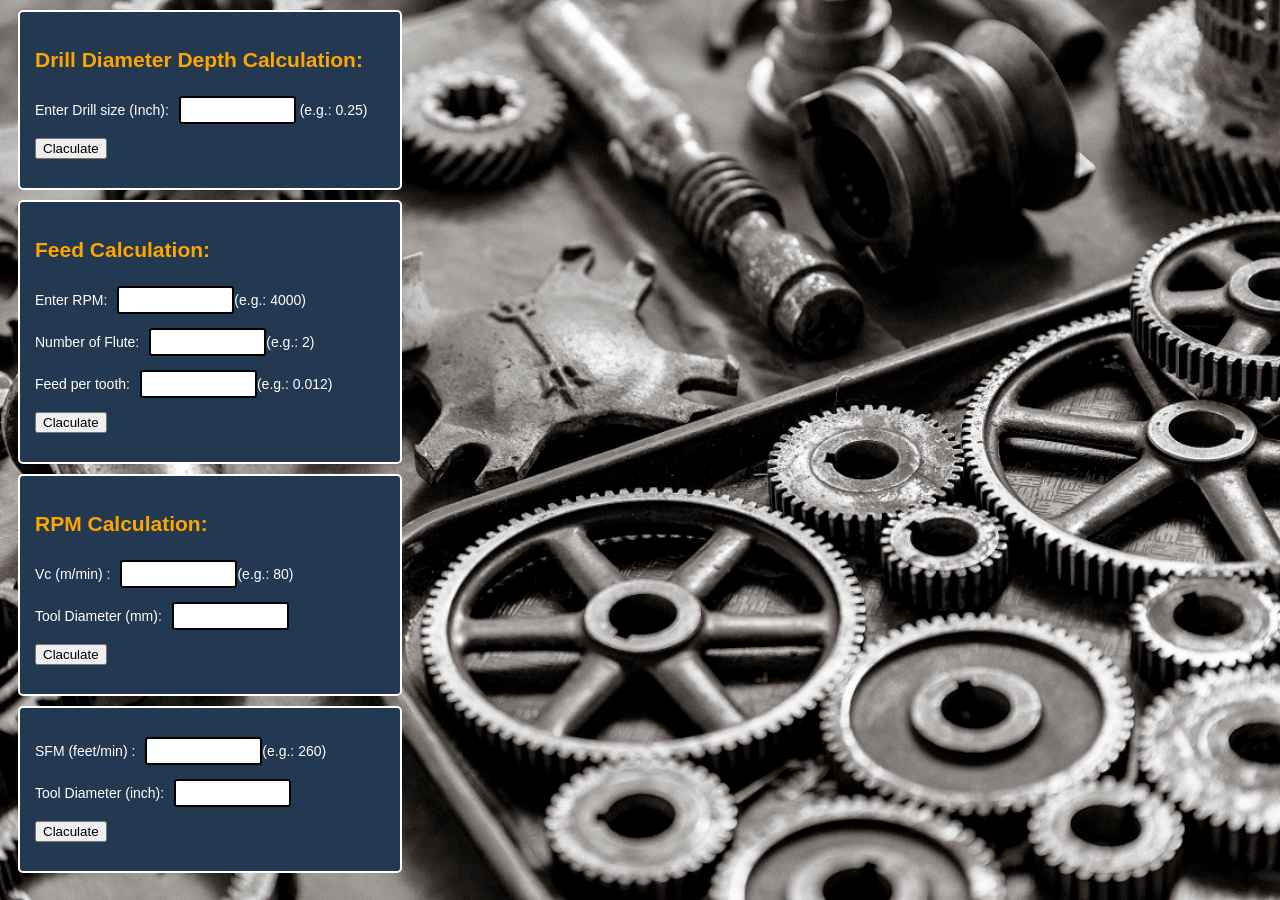
==== functions.html @ a0107089 "first commit" ====
<DOCTYPE! html>

<html>

<head>
		<title> Machinist board</title>
		<meta charset="utf-8" />
		<script type="text/javascript" src="JS/functions.js" ></script>
		<link rel="stylesheet" href="css\style.css" type="text/css" media="all" />

</head>

<body class="body">

<!---                    DRILL DEPTH                       -->
<div class="drill">

	<h2>Drill Diameter Depth Calculation:</h2>
	<form class="formstyle">
		<p>Enter Drill size (Inch):<input name="dia1" type="text" size="10" id="diameter"> (e.g.: 0.25)</p>
	</form>
	<button onclick="drillDepth()">Claculate</button><br>

<p id="drillDepthAnswer"></p>

</div>
 <!---                   FEED                      -->

<div class="feed">

	<h2>Feed Calculation:</h2>
	<form class="formstyle">
		<p>Enter RPM:<input name="rpm1" type="text" size="10" id="rpm">(e.g.: 4000)</p>
		<p>Number of Flute:<input name="flutes1" type="text" size="10" id="flutes">(e.g.: 2)</p>
		<p>Feed per tooth:<input name="fpt1" type="text" size="10" id="fpt">(e.g.: 0.012)</p>
	</form>
	<button onclick="feed()">Claculate</button>

<p id="feedAnswer"></p>

</div>
 <!---                   RPM                      -->

<div class="rpmm">

<h2>RPM Calculation:</h2>
	
	<form id="metric">
		<p>Vc (m/min) :<input name="vc" type="text" size="10" id="vc">(e.g.: 80)</p>
		<p>Tool Diameter (mm):<input name="dia" type="text" size="10" id="diam"></p>
		</form>
	<button onclick="rpmMetric()">Claculate</button>

<p id="metricAnswer"></p>

</div>

<div class=rpmi>	

	<form id="imperial">
		<p>SFM (feet/min) :<input name="sfm" type="text" size="10" id="sfm">(e.g.: 260)</p>
		<p>Tool Diameter (inch):<input name="diai" type="text" size="10" id="diai"></p>
		</form>
	<button onclick="rpmImperial()">Claculate</button>

<p id="imperialAnswer"></p>

</div>

</body>





</html>
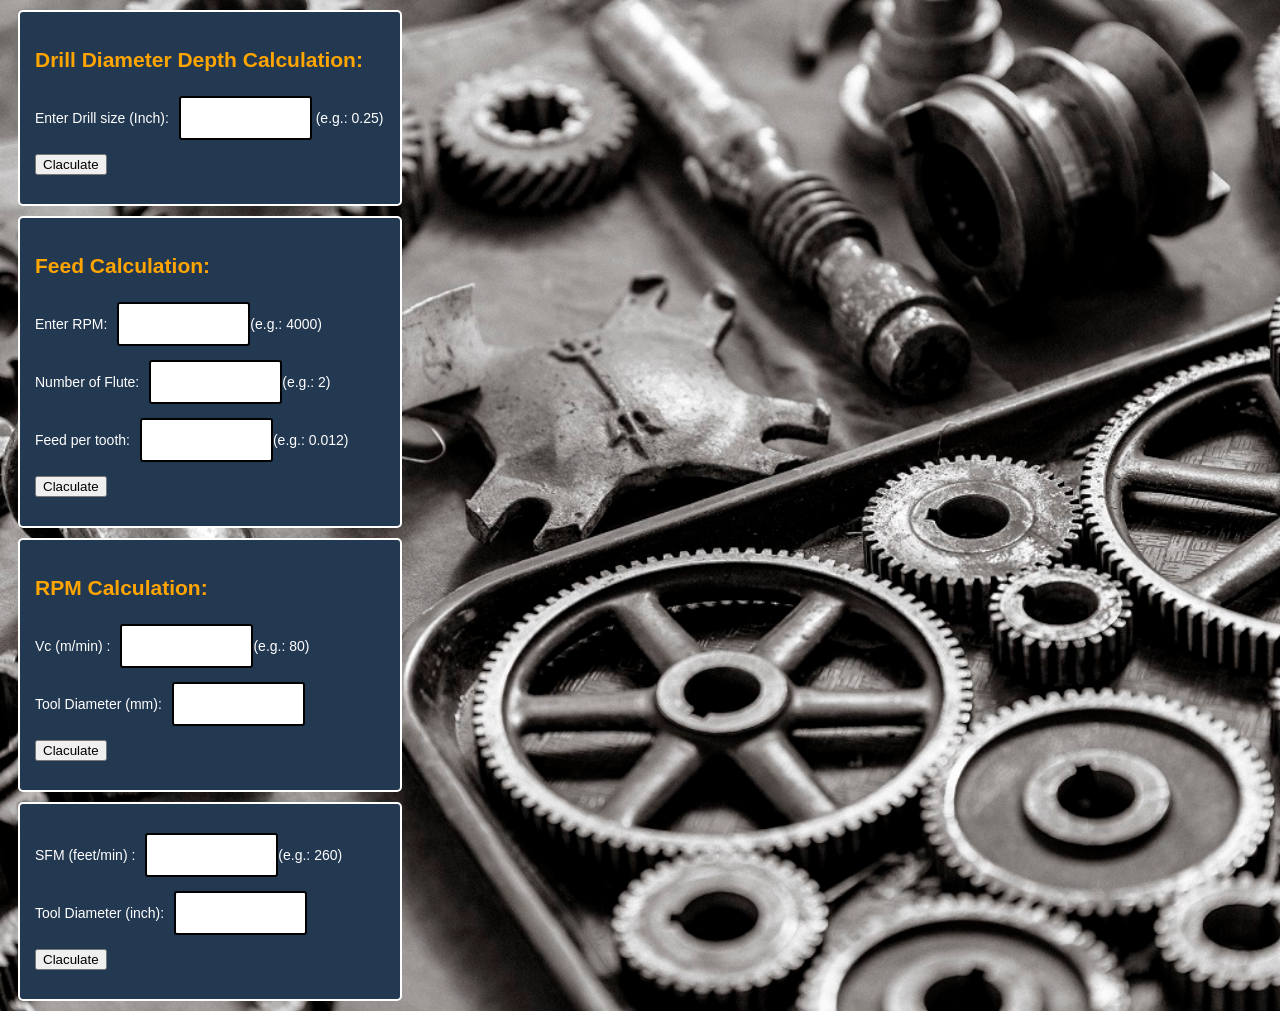
==== commit 88ef7eb8: "changes to the HTML file to make it easier to read" ====
--- a/functions.html
+++ b/functions.html
@@ -1,33 +1,24 @@
 <DOCTYPE! html>
 
 <html>
-
 <head>
 		<title> Machinist board</title>
 		<meta charset="utf-8" />
 		<script type="text/javascript" src="JS/functions.js" ></script>
 		<link rel="stylesheet" href="css\style.css" type="text/css" media="all" />
-
 </head>
-
 <body class="body">
-
 <!---                    DRILL DEPTH                       -->
 <div class="drill">
-
 	<h2>Drill Diameter Depth Calculation:</h2>
 	<form class="formstyle">
 		<p>Enter Drill size (Inch):<input name="dia1" type="text" size="10" id="diameter"> (e.g.: 0.25)</p>
 	</form>
 	<button onclick="drillDepth()">Claculate</button><br>
-
 <p id="drillDepthAnswer"></p>
-
 </div>
  <!---                   FEED                      -->
-
 <div class="feed">
-
 	<h2>Feed Calculation:</h2>
 	<form class="formstyle">
 		<p>Enter RPM:<input name="rpm1" type="text" size="10" id="rpm">(e.g.: 4000)</p>
@@ -35,42 +26,27 @@
 		<p>Feed per tooth:<input name="fpt1" type="text" size="10" id="fpt">(e.g.: 0.012)</p>
 	</form>
 	<button onclick="feed()">Claculate</button>
-
 <p id="feedAnswer"></p>
-
 </div>
  <!---                   RPM                      -->
-
 <div class="rpmm">
-
 <h2>RPM Calculation:</h2>
-	
 	<form id="metric">
 		<p>Vc (m/min) :<input name="vc" type="text" size="10" id="vc">(e.g.: 80)</p>
 		<p>Tool Diameter (mm):<input name="dia" type="text" size="10" id="diam"></p>
 		</form>
 	<button onclick="rpmMetric()">Claculate</button>
-
 <p id="metricAnswer"></p>
 
 </div>
 
 <div class=rpmi>	
-
 	<form id="imperial">
 		<p>SFM (feet/min) :<input name="sfm" type="text" size="10" id="sfm">(e.g.: 260)</p>
 		<p>Tool Diameter (inch):<input name="diai" type="text" size="10" id="diai"></p>
 		</form>
 	<button onclick="rpmImperial()">Claculate</button>
-
 <p id="imperialAnswer"></p>
-
 </div>
-
 </body>
-
-
-
-
-
 </html>
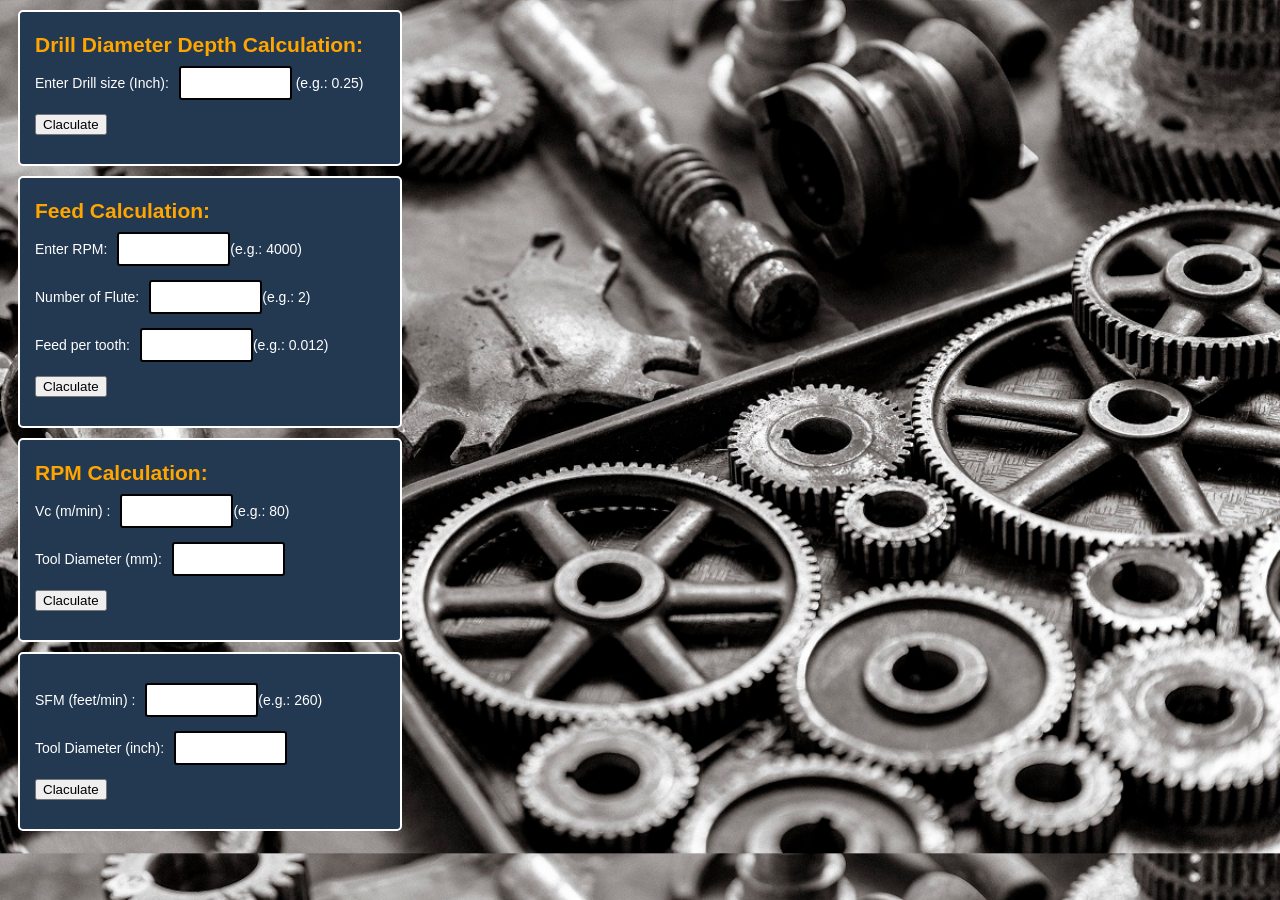
==== commit 0f9b99d6: "simple validation applied to accept only numbers" ====
--- a/functions.html
+++ b/functions.html
@@ -1,4 +1,4 @@
-<DOCTYPE! html>
+<!DOCTYPE html>
 
 <html>
 <head>
